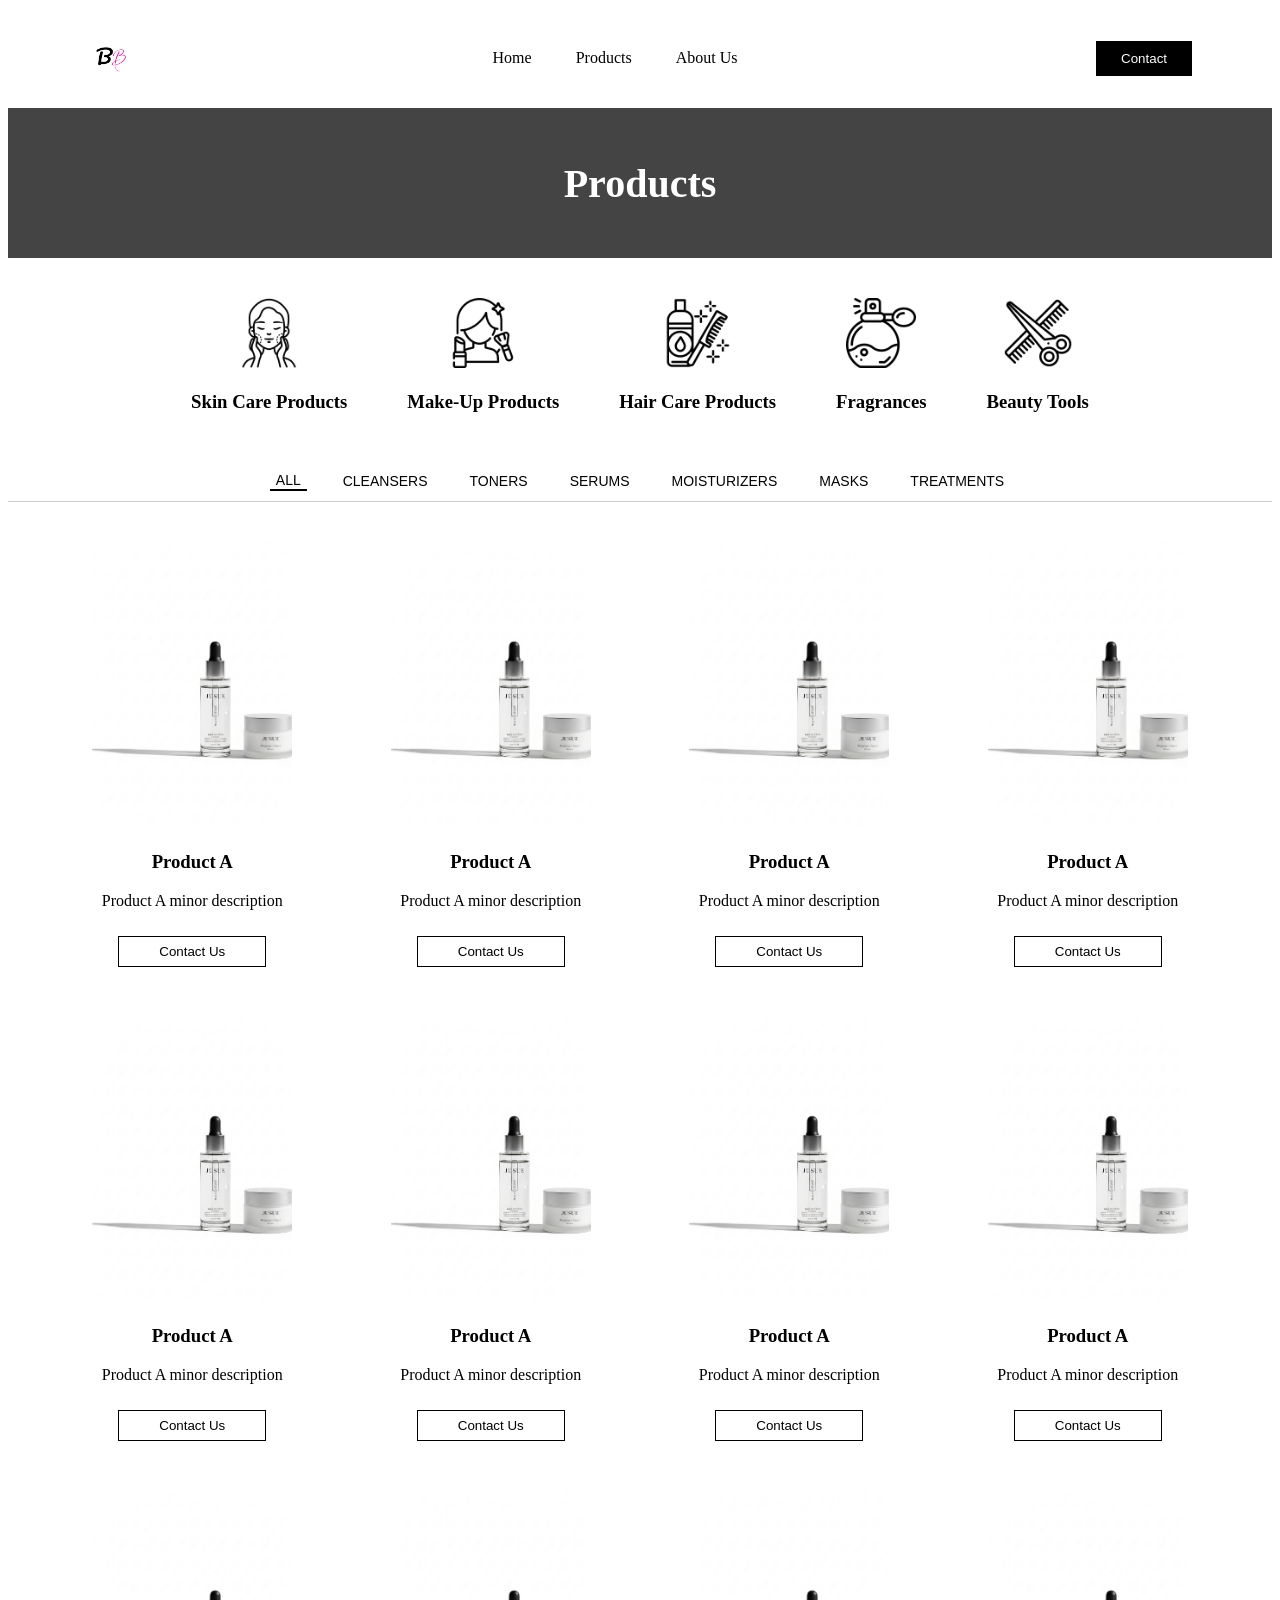
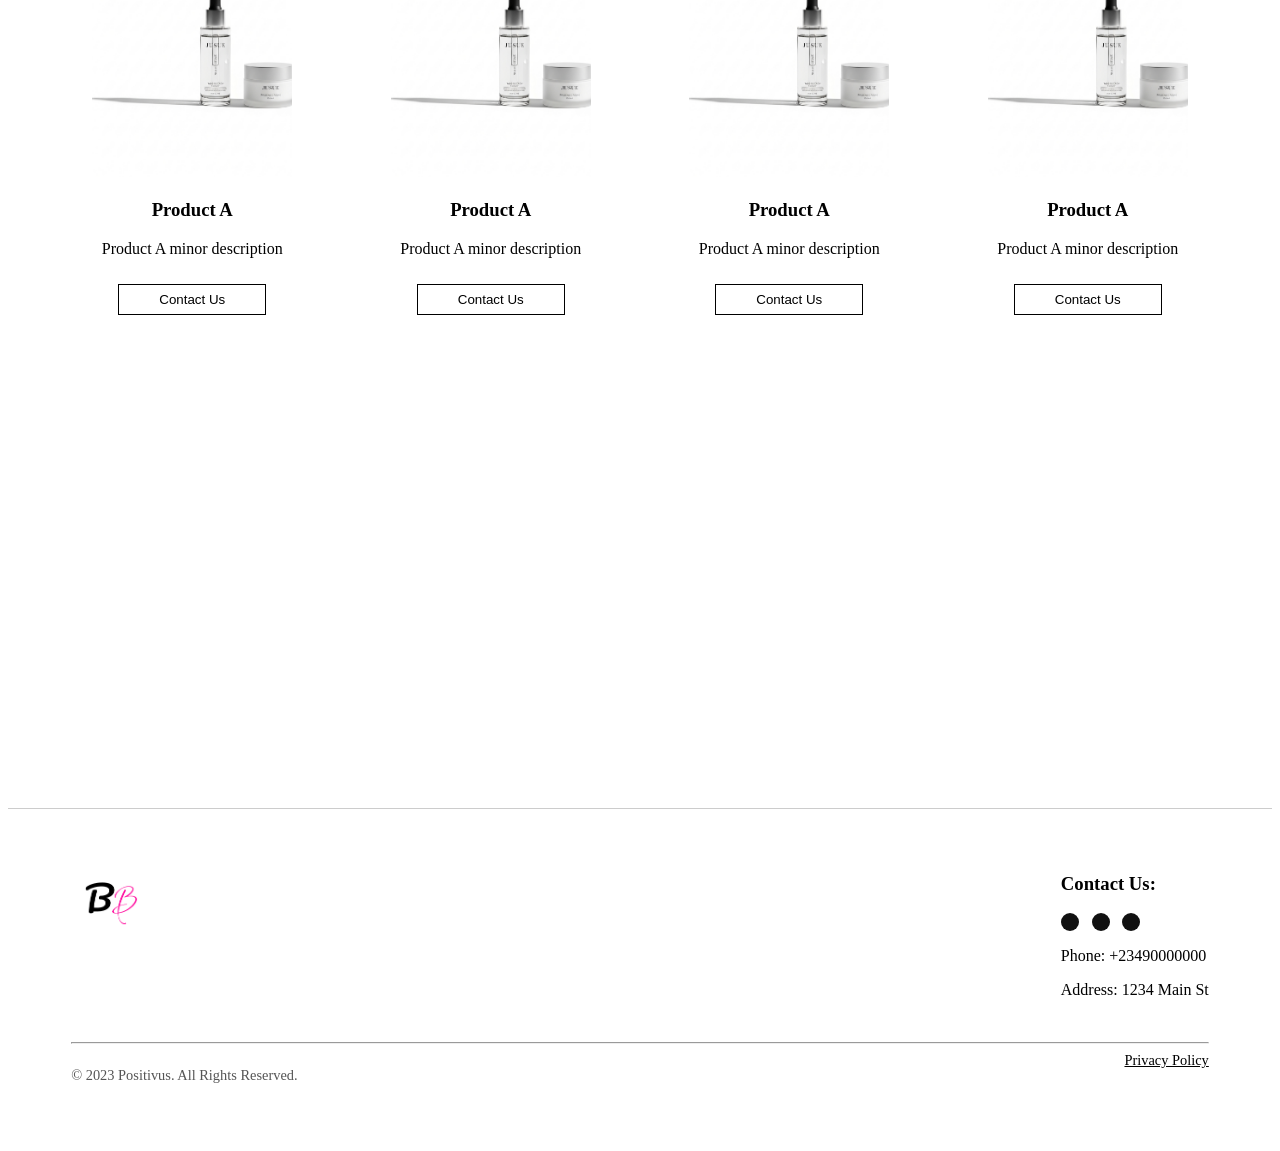
==== Products.html @ 42c68d73 "update" ====
<!DOCTYPE html>
<html lang="en">
<head>
    <meta charset="UTF-8">
    <meta name="viewport" content="width=device-width, initial-scale=1.0">
    <link rel="stylesheet" href="Products.css">
    <title>Products</title>
</head>

<body>

    <!-- ▬▬▬ HEADER ▬▬▬ -->
    <header class="header">
        <div class="logo"><img src="Logo.png" alt="logo"></div>

        <nav class="nav">
            <a href="#">Home</a>
            <a href="#">Products</a>
            <a href="#">About Us</a>
        </nav>

        <button class="contact-btn">Contact</button>
    </header>


    <!-- ▬▬▬ HERO BANNER ▬▬▬ -->
    <section class="hero">
        <h1>Products</h1>
    </section>


    <!-- ▬▬▬ CATEGORY ICONS ▬▬▬ -->
    <section class="categories">
        <div class="cat">
            <img src="image 21.png" alt="">
            <h3>Skin Care Products</h3>
        </div>
        <div class="cat">
            <img src="image 22.png" alt="">
            <h3>Make-Up Products</h3>
        </div>
        <div class="cat">
            <img src="image 23.png" alt="">
            <h3>Hair Care Products</h3>
        </div>
        <div class="cat">
            <img src="image 25.png" alt="">
            <h3>Fragrances</h3>
        </div>
        <div class="cat">
            <img src="image 26.png" alt="">
            <h3>Beauty Tools</h3>
        </div>
    </section>


    <!-- ▬▬▬ FILTER BAR ▬▬▬ -->
    <div class="filters">
        <button class="active">ALL</button>
        <button>CLEANSERS</button>
        <button>TONERS</button>
        <button>SERUMS</button>
        <button>MOISTURIZERS</button>
        <button>MASKS</button>
        <button>TREATMENTS</button>
    </div>


    <!-- ▬▬▬ PRODUCT GRID ▬▬▬ -->
    <section class="product-grid">

        <!-- repeat this product card -->
        <div class="product-card">
            <img src="image 18.png" alt="">
            <h3>Product A</h3>
            <p>Product A minor description</p>
            <button>Contact Us</button>
        </div>

        <div class="product-card">
            <img src="image 18.png" alt="">
            <h3>Product A</h3>
            <p>Product A minor description</p>
            <button>Contact Us</button>
        </div>

        <div class="product-card">
            <img src="image 18.png" alt="">
            <h3>Product A</h3>
            <p>Product A minor description</p>
            <button>Contact Us</button>
        </div>

        <div class="product-card">
            <img src="image 18.png" alt="">
            <h3>Product A</h3>
            <p>Product A minor description</p>
            <button>Contact Us</button>
        </div>
        <div class="product-card">
            <img src="image 18.png" alt="">
            <h3>Product A</h3>
            <p>Product A minor description</p>
            <button>Contact Us</button>
        </div>
        <div class="product-card">
            <img src="image 18.png" alt="">
            <h3>Product A</h3>
            <p>Product A minor description</p>
            <button>Contact Us</button>
        </div>
        <div class="product-card">
            <img src="image 18.png" alt="">
            <h3>Product A</h3>
            <p>Product A minor description</p>
            <button>Contact Us</button>
        </div>
        <div class="product-card">
            <img src="image 18.png" alt="">
            <h3>Product A</h3>
            <p>Product A minor description</p>
            <button>Contact Us</button>
        </div>
        <div class="product-card">
            <img src="image 18.png" alt="">
            <h3>Product A</h3>
            <p>Product A minor description</p>
            <button>Contact Us</button>
        </div>
        <div class="product-card">
            <img src="image 18.png" alt="">
            <h3>Product A</h3>
            <p>Product A minor description</p>
            <button>Contact Us</button>
        </div>
        <div class="product-card">
            <img src="image 18.png" alt="">
            <h3>Product A</h3>
            <p>Product A minor description</p>
            <button>Contact Us</button>
        </div>
        <div class="product-card">
            <img src="image 18.png" alt="">
            <h3>Product A</h3>
            <p>Product A minor description</p>
            <button>Contact Us</button>
        </div>

        <!-- add more as needed -->

    </section>


    <!-- ▬▬▬ PROMO BANNER ▬▬▬ -->
    <section class="promo">
        <p>We’re not just creating products</p>
        <p>We’re creating a beauty experience.</p>
        <p>Beauty that feels like self-care.</p>
        <h2>Welcome to a softer, more elegant way to glow</h2>
    </section>


   
  <!-- Footer -->
  <footer class="footer">
    <div class="footer-top">
      <div class="footer-logo"><img src="Logo.png" alt="Logo"></div>
      <div class="footer-contact">
        <h3>Contact Us:</h3>
        <div class="social-icons">
          <a href="#"><i class="fab fa-facebook-f"></i></a>
          <a href="#"><i class="fab fa-instagram"></i></a>
          <a href="#"><i class="fab fa-twitter"></i></a>
        </div>
        <p>Phone: +23490000000</p>
        <p>Address: 1234 Main St</p>
      </div>
    </div>
    <hr />
    <div class="footer-bottom">
      <p>© 2023 Positivus. All Rights Reserved.</p>
      <a href="#">Privacy Policy</a>
    </div>
  </footer>

</body>
</html>
---- Products.css ----
/* ---------------- HEADER ---------------- */
.header {
    display: flex;
    justify-content: space-between;
    align-items: center;
    padding: 25px 80px;
    background: white;
    height: 50px;
}

.logo >img{
    height: 50px;
} 

.header .nav a {
    margin: 0 20px;
    text-decoration: none;
    color: black;
    font-size: 16px;
}

.contact-btn {
    padding: 10px 25px;
    background: black;
    color: white;
    border: none;
    cursor: pointer;
}


/* ---------------- HERO BANNER ---------------- */
.hero {
   background-color: #444;
    height: 150px;
    display: flex;
    justify-content: center;
    align-items: center;
}

.hero h1 {
    color: white;
    font-size: 40px;
}


/* ---------------- CATEGORY ICONS ---------------- */
.categories {
    display: flex;
    justify-content: center;
    gap: 60px;
    margin: 40px 0;
}

.cat {
    text-align: center;
}

.cat img {
    width: 70px;
    height: 70px;
}


/* ---------------- FILTER BAR ---------------- */
.filters {
    border-bottom: 1px solid #ccc;
    padding-bottom: 10px;
    display: flex;
    justify-content: center;
    gap: 30px;
}

.filters button {
    background: none;
    border: none;
    cursor: pointer;
    font-size: 14px;
}

.filters .active {
    border-bottom: 2px solid black;
}


/* ---------------- PRODUCT GRID ---------------- */
.product-grid {
    display: grid;
    grid-template-columns: repeat(4, 1fr);
    gap: 50px;
    padding: 40px 60px;
}

.product-card {
    text-align: center;
}

.product-card img {
    width: 200px;
}

.product-card button {
    padding: 7px 40px;
    margin-top: 10px;
    border: 1px solid black;
    background: white;
    cursor: pointer;
}


/* ---------------- PROMO SECTION ---------------- */
.promo {
    background: url('promo.png') center/cover no-repeat;
    padding: 120px 0;
    text-align: center;
    color: white;
    font-size: 20px;
}


/* ---------------- FOOTER ---------------- */

/* =================== FOOTER =================== */
.footer {
  background: #fff;
  padding: 5vh 5%;
  border-top: 1px solid #ccc;
}

.footer-top {
  display: flex;
  justify-content: space-between;
  flex-wrap: wrap;
  gap: 5%;
  margin-bottom: 3vh;
}

.footer-logo img {
  width: 80px;
}

.social-icons {
  display: flex;
  gap: 1vw;
  margin: 1vh 0;
}

.social-icons a {
  background: #111;
  color: #fff;
  padding: 1vh;
  border-radius: 50%;
  display: inline-flex;
  justify-content: center;
  align-items: center;
  text-decoration: none;
  transition: background 0.3s ease;
}

.social-icons a:hover {
  background: #444;
}

.footer-bottom {
  display: flex;
  justify-content: space-between;
  flex-wrap: wrap;
  font-size: 0.9rem;
  color: #555;
}

.footer-bottom a {
  color: #000;
  text-decoration: underline;
}
/* ▬▬▬▬▬ PHONE LAYOUT (max-width: 768px) ▬▬▬▬▬ */
@media (max-width: 768px) {

    /* ----- HEADER ----- */
    .header {
        padding: 15px 25px;
    }

    .nav {
        display: none; /* hide desktop menu */
    }

    .contact-btn {
        display: none; /* hide contact button */
    }

    /* ----- HERO BANNER ----- */
    .hero {
        height: 180px;
    }

    .hero h1 {
        font-size: 28px;
    }

    /* ----- CATEGORY ICONS ----- */
    .categories {
        gap: 20px;
        padding: 0 10px;
        margin: 25px 0;
    }

    .cat img {
        width: 50px;
        height: 50px;
    }

    .cat h3 {
        font-size: 12px;
    }

    /* ----- FILTER BAR ----- */
    .filters {
        overflow-x: auto;
        white-space: nowrap;
        gap: 20px;
        padding: 10px 20px;
    }

    .filters button {
        font-size: 13px;
    }

    /* ----- PRODUCT GRID ----- */
    .product-grid {
        grid-template-columns: repeat(2, 1fr);
        gap: 30px;
        padding: 20px 25px;
    }

    .product-card img {
        width: 160px;
    }

    .product-card h3 {
        font-size: 16px;
    }

    .product-card p {
        font-size: 13px;
        margin-bottom: 10px;
    }

    .product-card button {
        padding: 8px 25px;
    }

    /* ----- PROMO SECTION ----- */
    .promo {
        padding: 60px 20px;
        font-size: 16px;
    }

    .promo h2 {
        font-size: 18px;
        margin-top: 10px;
    }

    /* ----- FOOTER ----- */
    .footer {
        padding: 40px 20px;
        text-align: center;
    }

    .footer-logo {
        font-size: 30px;
    }

    .contact {
        margin-top: 20px;
    }

    .contact p {
        font-size: 14px;
    }

    .icons {
        margin: 15px 0;
    }

    .copyright {
        font-size: 13px;
        margin-top: 20px;
    }
}
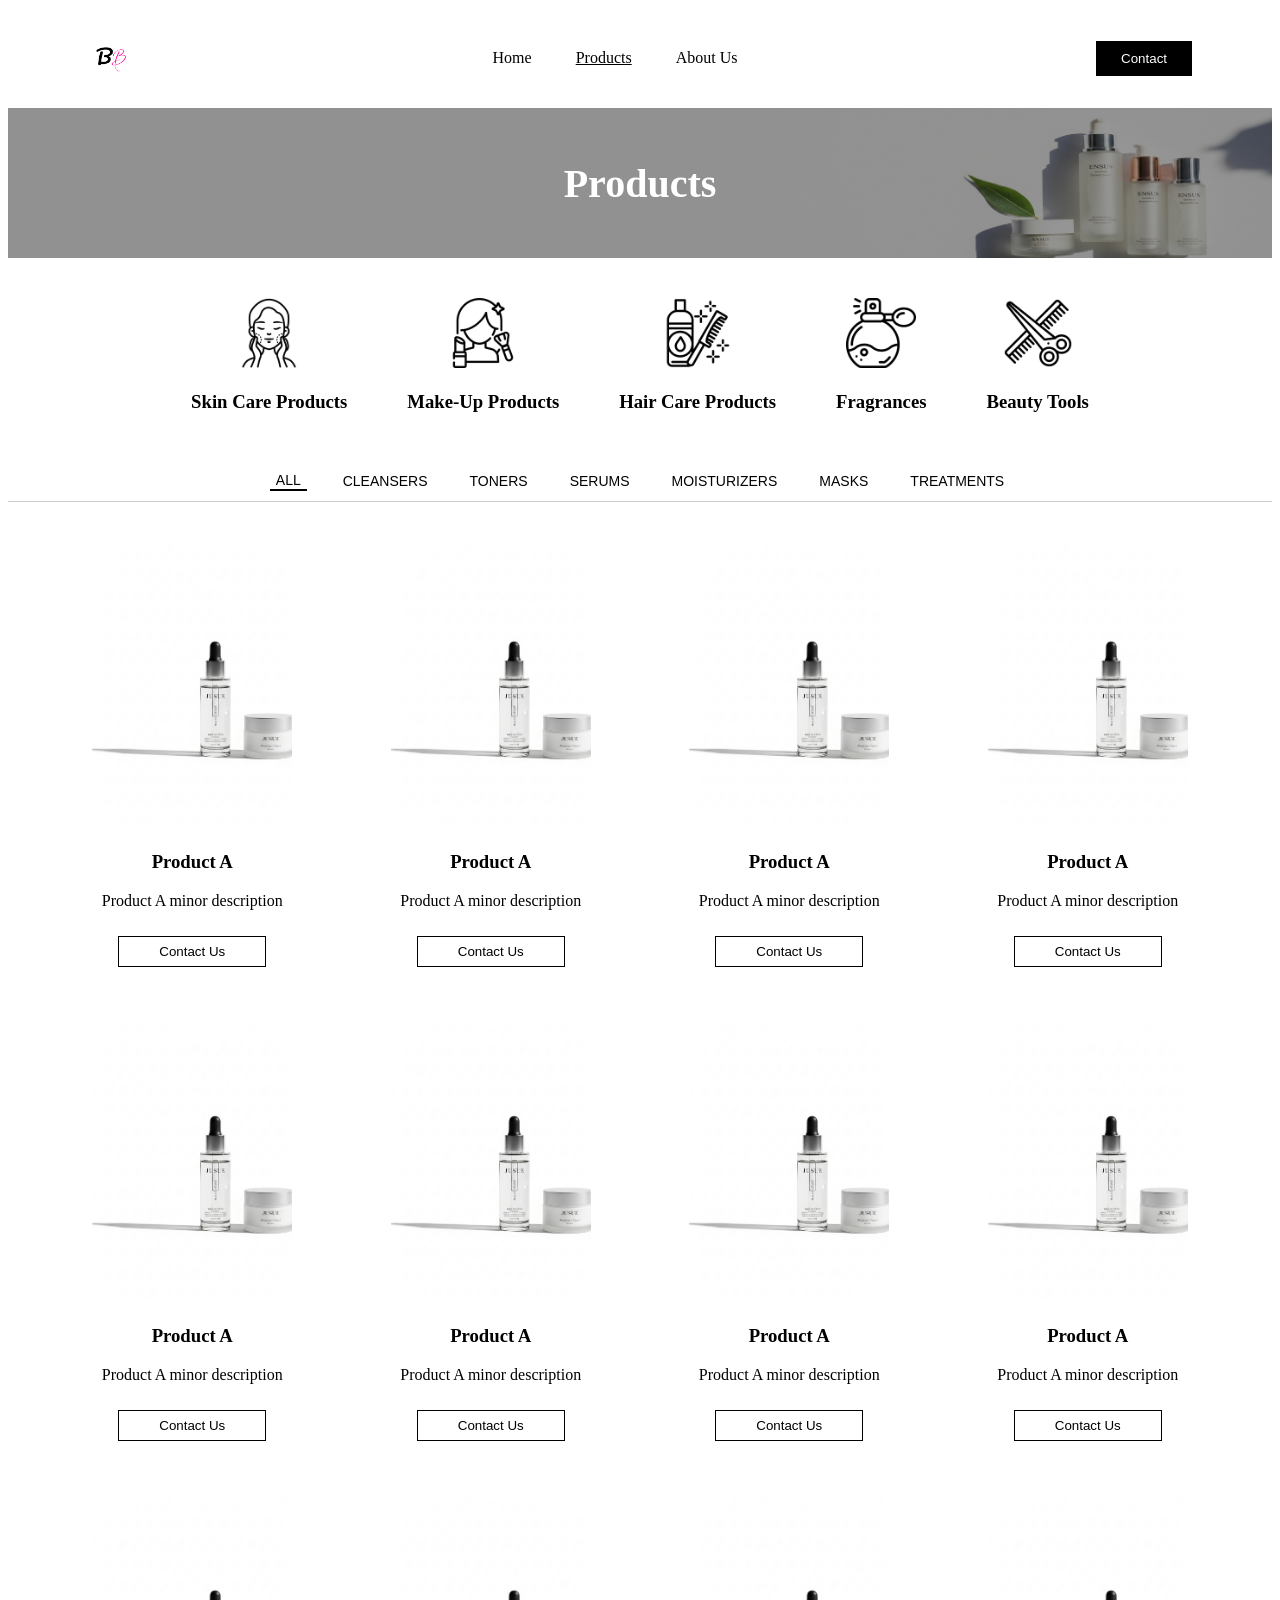
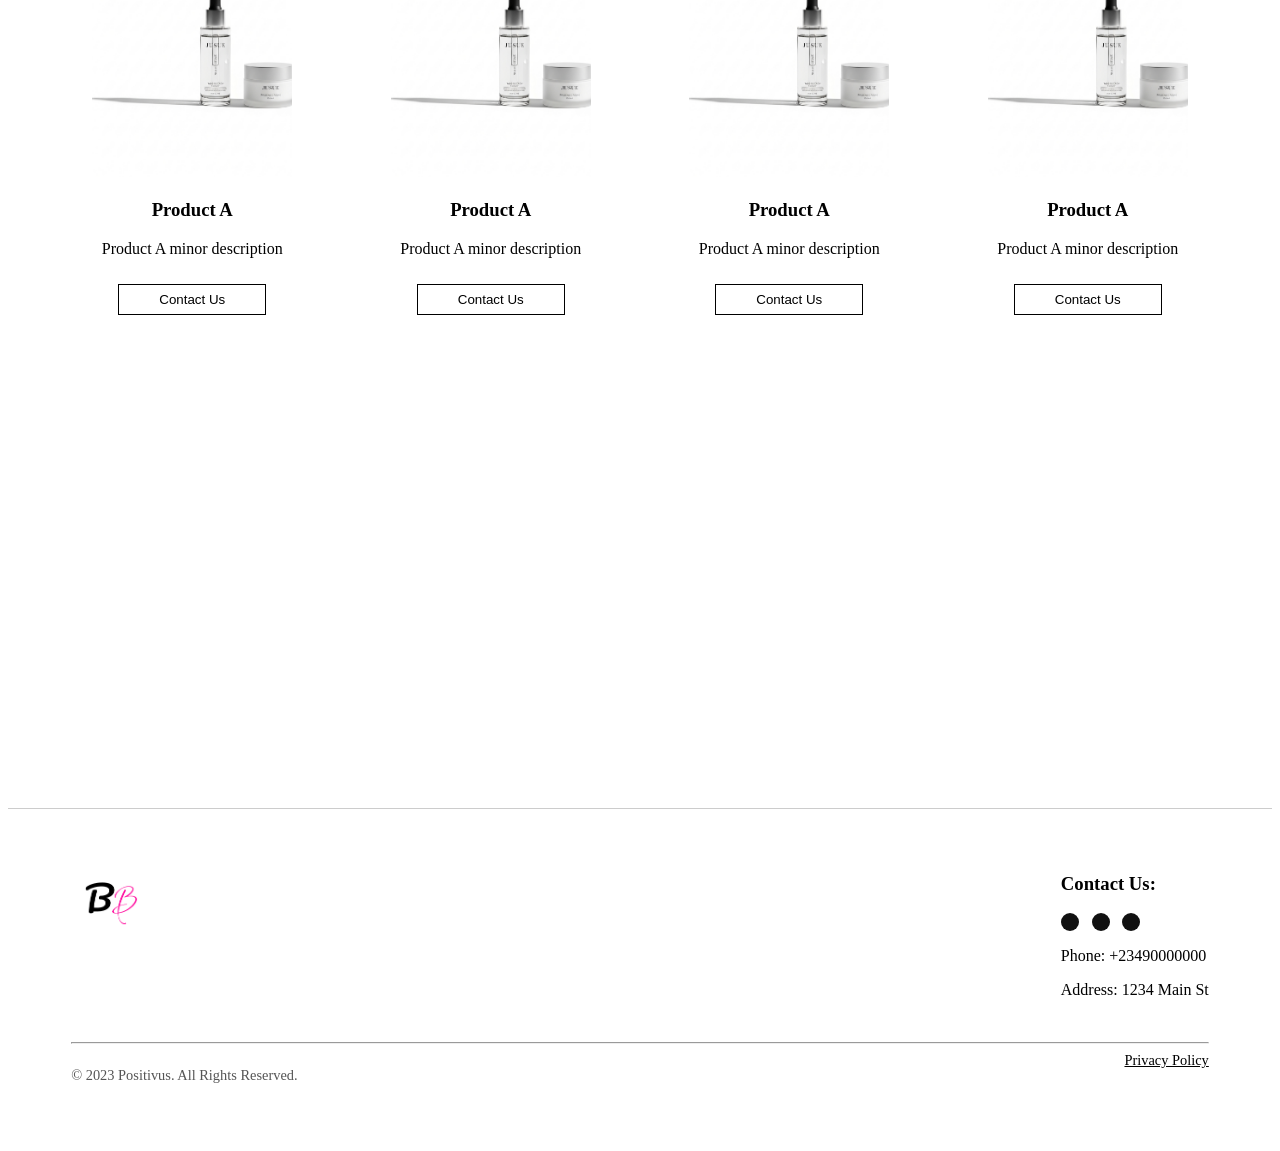
==== commit 2760635f: "update" ====
--- a/Products.html
+++ b/Products.html
@@ -14,9 +14,9 @@
         <div class="logo"><img src="Logo.png" alt="logo"></div>
 
         <nav class="nav">
-            <a href="#">Home</a>
-            <a href="#">Products</a>
-            <a href="#">About Us</a>
+            <a href="index.html">Home</a>
+            <a href="Products.html" style="text-decoration: underline;">Products</a>
+            <a href="AboutUs.html">About Us</a>
         </nav>
 
         <button class="contact-btn">Contact</button>
@@ -27,6 +27,7 @@
     <section class="hero">
         <h1>Products</h1>
     </section>
+
 
 
     <!-- ▬▬▬ CATEGORY ICONS ▬▬▬ -->
--- a/Products.css
+++ b/Products.css
@@ -1,121 +1,119 @@
 /* ---------------- HEADER ---------------- */
 .header {
-    display: flex;
-    justify-content: space-between;
-    align-items: center;
-    padding: 25px 80px;
-    background: white;
-    height: 50px;
-}
-
-.logo >img{
-    height: 50px;
-} 
+  display: flex;
+  justify-content: space-between;
+  align-items: center;
+  padding: 25px 80px;
+  background: white;
+  height: 50px;
+}
+
+.logo > img {
+  height: 50px;
+}
 
 .header .nav a {
-    margin: 0 20px;
-    text-decoration: none;
-    color: black;
-    font-size: 16px;
+  margin: 0 20px;
+  text-decoration: none;
+  color: black;
+  font-size: 16px;
 }
 
 .contact-btn {
-    padding: 10px 25px;
-    background: black;
-    color: white;
-    border: none;
-    cursor: pointer;
-}
-
+  padding: 10px 25px;
+  background: black;
+  color: white;
+  border: none;
+  cursor: pointer;
+}
 
 /* ---------------- HERO BANNER ---------------- */
 .hero {
-   background-color: #444;
-    height: 150px;
-    display: flex;
-    justify-content: center;
-    align-items: center;
+  background-image: url(image\ 15.png);
+  background-position: center;
+  background-repeat: no-repeat;
+  background-size: cover;
+  color: white;
+  height: 150px;
+  display: flex;
+  justify-content: center;
+  align-items: center;
 }
 
 .hero h1 {
-    color: white;
-    font-size: 40px;
-}
-
+  color: white;
+  font-size: 40px;
+}
 
 /* ---------------- CATEGORY ICONS ---------------- */
 .categories {
-    display: flex;
-    justify-content: center;
-    gap: 60px;
-    margin: 40px 0;
+  display: flex;
+  justify-content: center;
+  gap: 60px;
+  margin: 40px 0;
 }
 
 .cat {
-    text-align: center;
+  text-align: center;
 }
 
 .cat img {
-    width: 70px;
-    height: 70px;
-}
-
+  width: 70px;
+  height: 70px;
+}
 
 /* ---------------- FILTER BAR ---------------- */
 .filters {
-    border-bottom: 1px solid #ccc;
-    padding-bottom: 10px;
-    display: flex;
-    justify-content: center;
-    gap: 30px;
+  border-bottom: 1px solid #ccc;
+  padding-bottom: 10px;
+  display: flex;
+  justify-content: center;
+  gap: 30px;
 }
 
 .filters button {
-    background: none;
-    border: none;
-    cursor: pointer;
-    font-size: 14px;
+  background: none;
+  border: none;
+  cursor: pointer;
+  font-size: 14px;
 }
 
 .filters .active {
-    border-bottom: 2px solid black;
-}
-
+  border-bottom: 2px solid black;
+}
 
 /* ---------------- PRODUCT GRID ---------------- */
 .product-grid {
-    display: grid;
-    grid-template-columns: repeat(4, 1fr);
-    gap: 50px;
-    padding: 40px 60px;
+  display: grid;
+  grid-template-columns: repeat(4, 1fr);
+  gap: 50px;
+  padding: 40px 60px;
 }
 
 .product-card {
-    text-align: center;
+  text-align: center;
 }
 
 .product-card img {
-    width: 200px;
+  width: 200px;
 }
 
 .product-card button {
-    padding: 7px 40px;
-    margin-top: 10px;
-    border: 1px solid black;
-    background: white;
-    cursor: pointer;
-}
-
+  padding: 7px 40px;
+  margin-top: 10px;
+  border: 1px solid black;
+  background: white;
+  cursor: pointer;
+}
 
 /* ---------------- PROMO SECTION ---------------- */
 .promo {
-    background: url('promo.png') center/cover no-repeat;
-    padding: 120px 0;
-    text-align: center;
-    color: white;
-    font-size: 20px;
-}
-
+  background: url("promo.png") center/cover no-repeat;
+  padding: 120px 0;
+  text-align: center;
+  color: white;
+  font-size: 20px;
+}
 
 /* ---------------- FOOTER ---------------- */
 
@@ -174,117 +172,115 @@
 }
 /* ▬▬▬▬▬ PHONE LAYOUT (max-width: 768px) ▬▬▬▬▬ */
 @media (max-width: 768px) {
-
-    /* ----- HEADER ----- */
-    .header {
-        padding: 15px 25px;
-    }
-
-    .nav {
-        display: none; /* hide desktop menu */
-    }
-
-    .contact-btn {
-        display: none; /* hide contact button */
-    }
-
-    /* ----- HERO BANNER ----- */
-    .hero {
-        height: 180px;
-    }
-
-    .hero h1 {
-        font-size: 28px;
-    }
-
-    /* ----- CATEGORY ICONS ----- */
-    .categories {
-        gap: 20px;
-        padding: 0 10px;
-        margin: 25px 0;
-    }
-
-    .cat img {
-        width: 50px;
-        height: 50px;
-    }
-
-    .cat h3 {
-        font-size: 12px;
-    }
-
-    /* ----- FILTER BAR ----- */
-    .filters {
-        overflow-x: auto;
-        white-space: nowrap;
-        gap: 20px;
-        padding: 10px 20px;
-    }
-
-    .filters button {
-        font-size: 13px;
-    }
-
-    /* ----- PRODUCT GRID ----- */
-    .product-grid {
-        grid-template-columns: repeat(2, 1fr);
-        gap: 30px;
-        padding: 20px 25px;
-    }
-
-    .product-card img {
-        width: 160px;
-    }
-
-    .product-card h3 {
-        font-size: 16px;
-    }
-
-    .product-card p {
-        font-size: 13px;
-        margin-bottom: 10px;
-    }
-
-    .product-card button {
-        padding: 8px 25px;
-    }
-
-    /* ----- PROMO SECTION ----- */
-    .promo {
-        padding: 60px 20px;
-        font-size: 16px;
-    }
-
-    .promo h2 {
-        font-size: 18px;
-        margin-top: 10px;
-    }
-
-    /* ----- FOOTER ----- */
-    .footer {
-        padding: 40px 20px;
-        text-align: center;
-    }
-
-    .footer-logo {
-        font-size: 30px;
-    }
-
-    .contact {
-        margin-top: 20px;
-    }
-
-    .contact p {
-        font-size: 14px;
-    }
-
-    .icons {
-        margin: 15px 0;
-    }
-
-    .copyright {
-        font-size: 13px;
-        margin-top: 20px;
-    }
-}
-
+  /* ----- HEADER ----- */
+  .header {
+    padding: 15px 25px;
+  }
+
+  .nav {
+    display: none; /* hide desktop menu */
+  }
+
+  .contact-btn {
+    display: none; /* hide contact button */
+  }
+
+  /* ----- HERO BANNER ----- */
+  .hero {
+    height: 180px;
+  }
+
+  .hero h1 {
+    font-size: 28px;
+  }
+
+  /* ----- CATEGORY ICONS ----- */
+  .categories {
+    gap: 20px;
+    padding: 0 10px;
+    margin: 25px 0;
+  }
+
+  .cat img {
+    width: 50px;
+    height: 50px;
+  }
+
+  .cat h3 {
+    font-size: 12px;
+  }
+
+  /* ----- FILTER BAR ----- */
+  .filters {
+    overflow-x: auto;
+    white-space: nowrap;
+    gap: 20px;
+    padding: 10px 20px;
+  }
+
+  .filters button {
+    font-size: 13px;
+  }
+
+  /* ----- PRODUCT GRID ----- */
+  .product-grid {
+    grid-template-columns: repeat(2, 1fr);
+    gap: 30px;
+    padding: 20px 25px;
+  }
+
+  .product-card img {
+    width: 160px;
+  }
+
+  .product-card h3 {
+    font-size: 16px;
+  }
+
+  .product-card p {
+    font-size: 13px;
+    margin-bottom: 10px;
+  }
+
+  .product-card button {
+    padding: 8px 25px;
+  }
+
+  /* ----- PROMO SECTION ----- */
+  .promo {
+    padding: 60px 20px;
+    font-size: 16px;
+  }
+
+  .promo h2 {
+    font-size: 18px;
+    margin-top: 10px;
+  }
+
+  /* ----- FOOTER ----- */
+  .footer {
+    padding: 40px 20px;
+    text-align: center;
+  }
+
+  .footer-logo {
+    font-size: 30px;
+  }
+
+  .contact {
+    margin-top: 20px;
+  }
+
+  .contact p {
+    font-size: 14px;
+  }
+
+  .icons {
+    margin: 15px 0;
+  }
+
+  .copyright {
+    font-size: 13px;
+    margin-top: 20px;
+  }
+}
